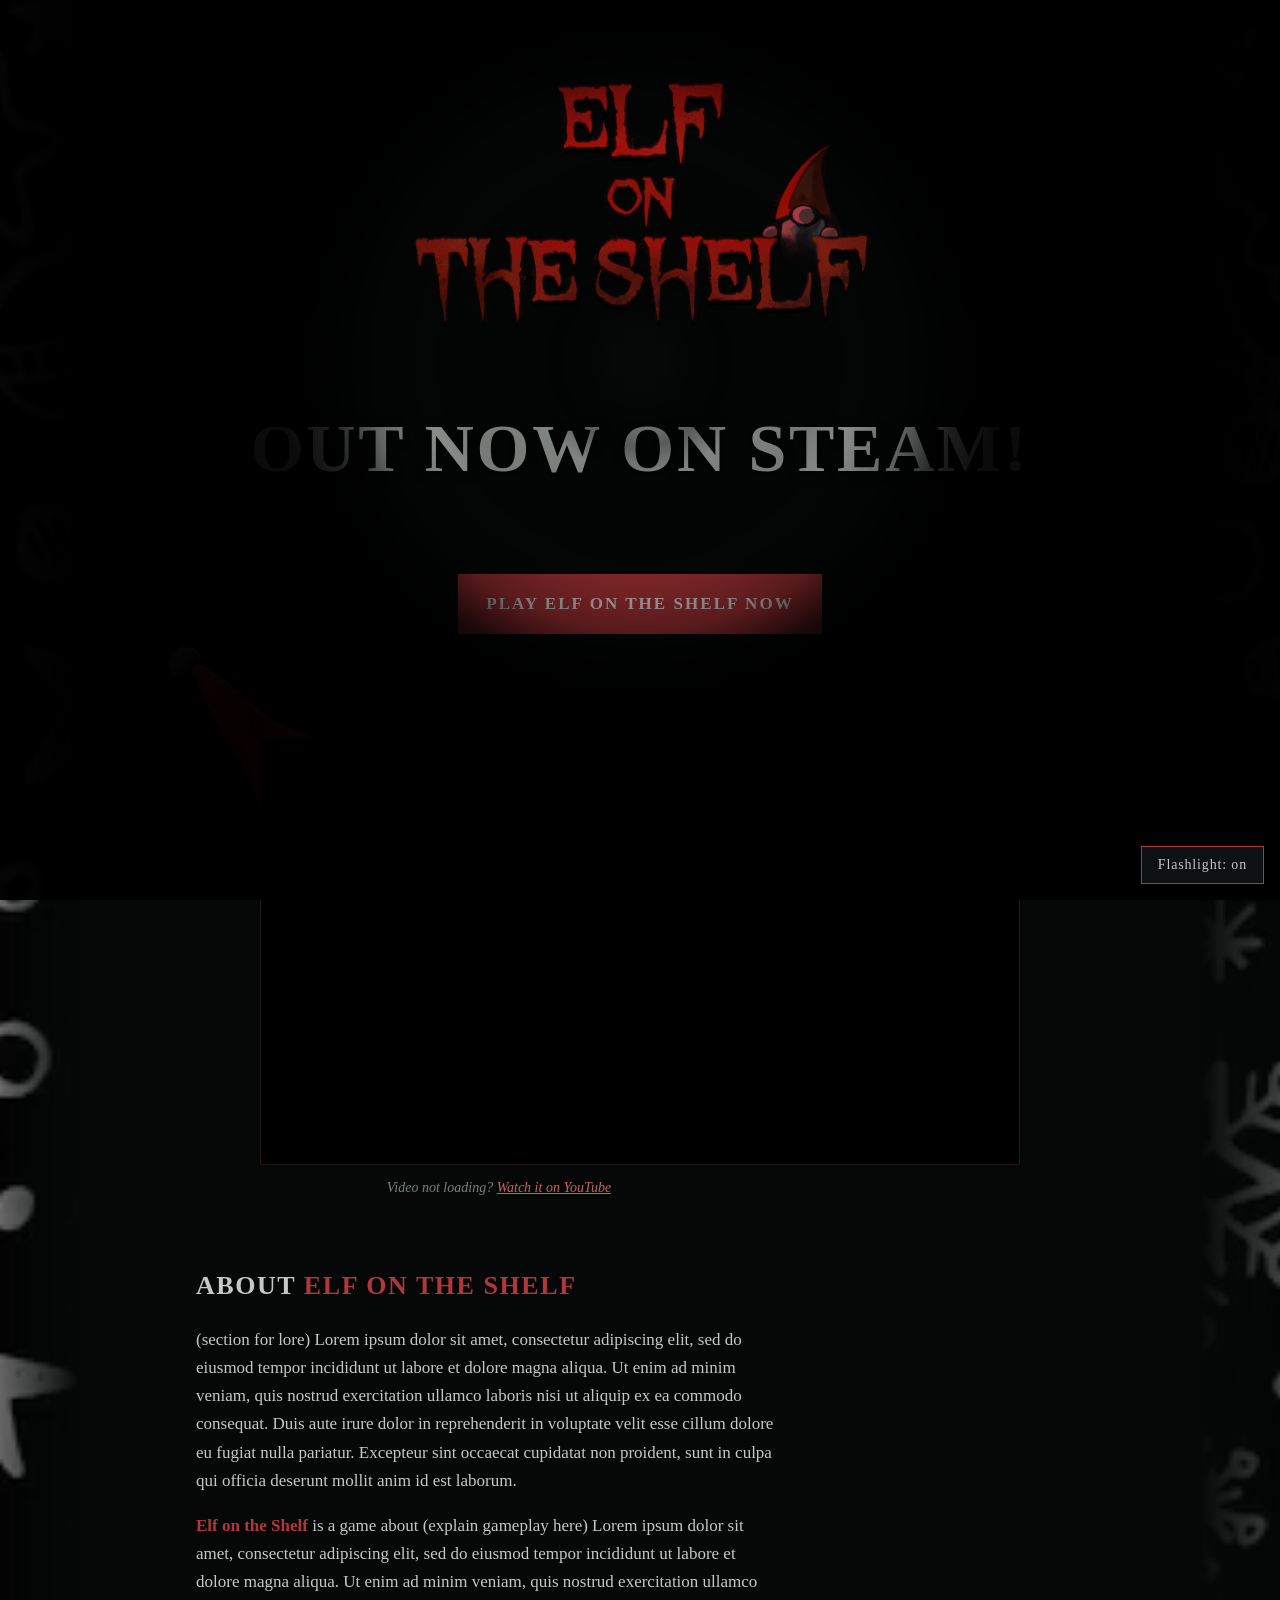
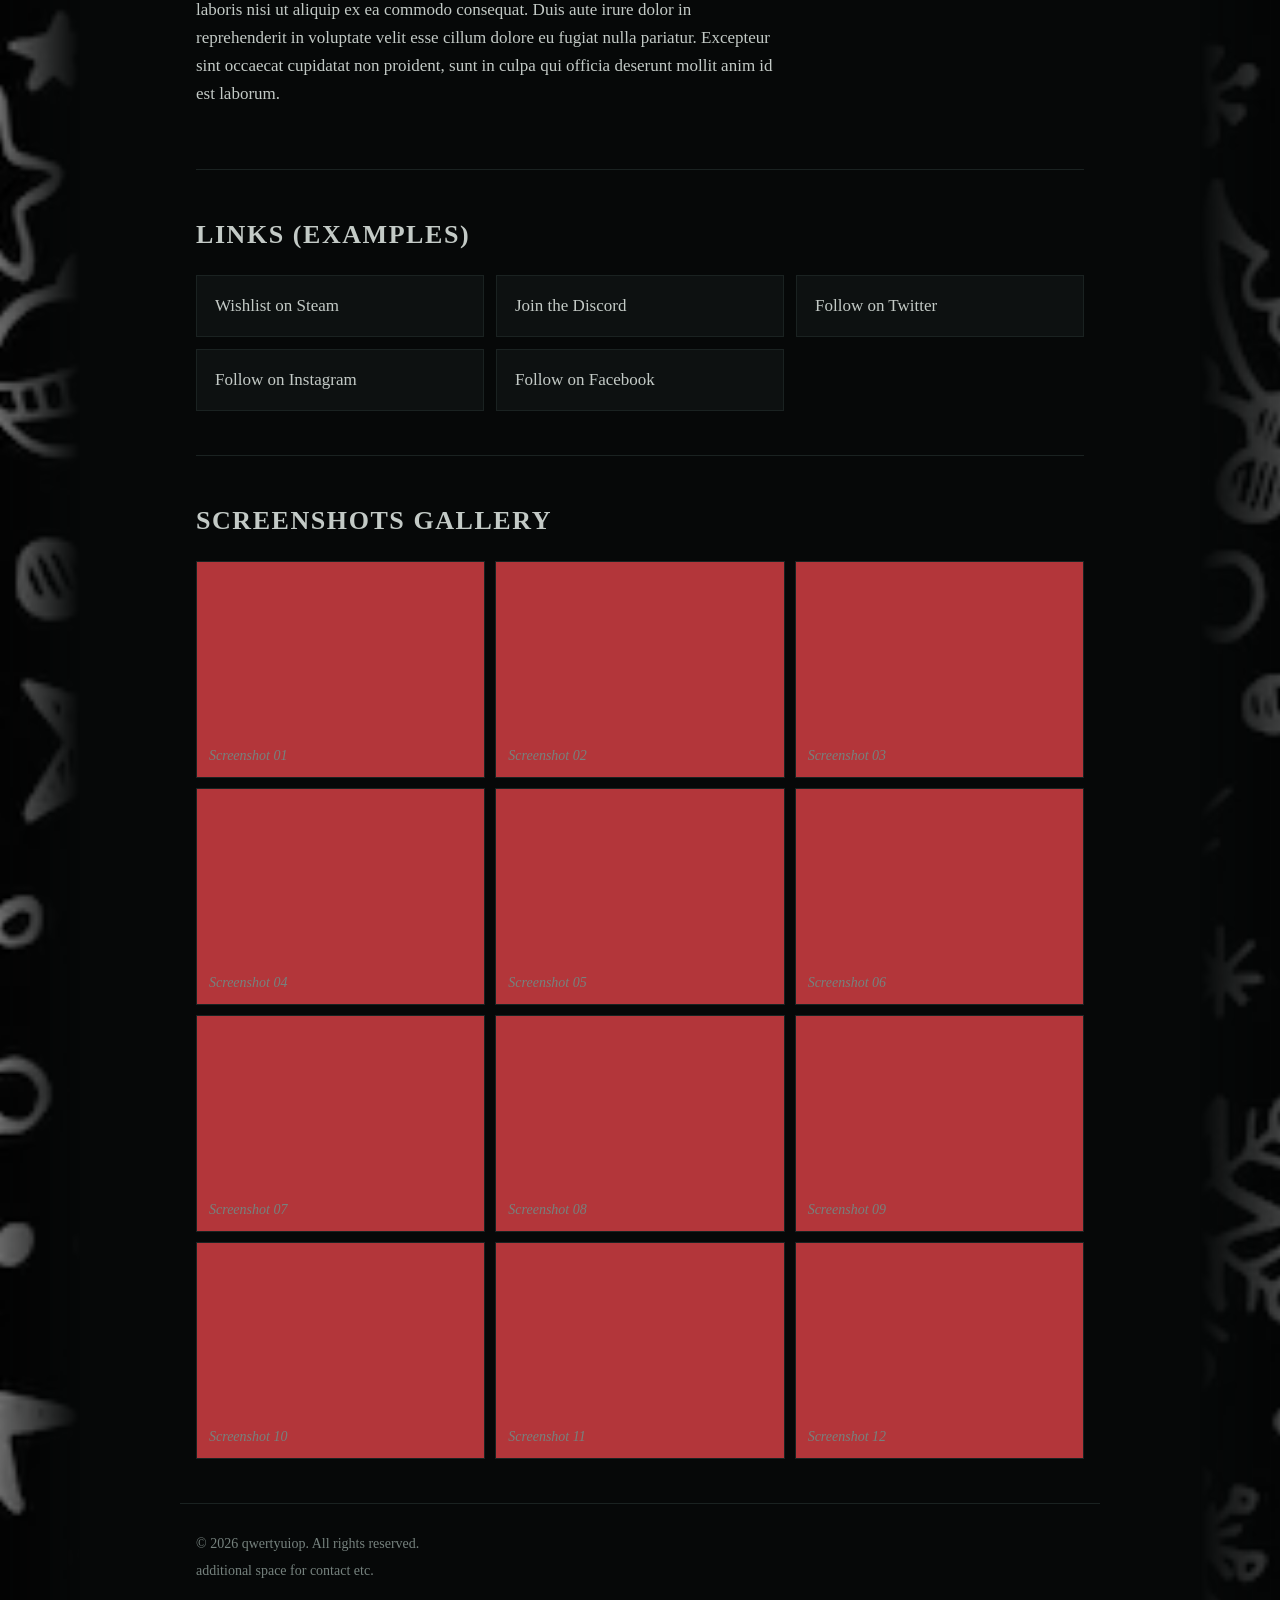
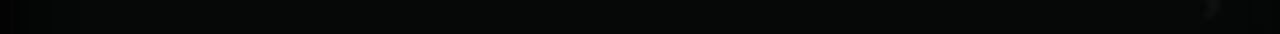
==== index.html @ 8050f0b4 "Add files via upload" ====
<!doctype html>
<html lang="en">

<head>
  <meta charset="utf-8">
  <meta name="viewport" content="width=device-width, initial-scale=1">
  <title>Elf on the Shelf</title>
  <link rel="stylesheet" href="style2.css">
</head>

<body>


  <header class="hero">
    <img src="images/logo.png" alt="Elf on the Shelf game logo">
    <div class="logo"></div>
    <h1>Out now on Steam!</h1><br><br>
 
    <a class="btn" href="#">Play Elf on the Shelf now</a>

    <div class="trailer">
      <iframe src="https://www.youtube.com/embed/LYU-8IFcDPw?si=7E_OwJNC91KNOd8U" title="Elf on the Shelf trailer" referrerpolicy="origin" allowfullscreen></iframe>
      <div class="trailer-shield"></div>

      <div class="gnome">
        <div class="gnome-pivot">
          <!-- Niewidzialne pole, na które się najeżdża (stałe, więc animacja nie "miga") -->
          <div class="gnome-hit" tabindex="0"></div>
          <img class="gnome-img" src="images/gnome.png" alt="" width="154" height="196">
        </div>
      </div>
    <p class="fallback">Video not loading? <a href="https://www.youtube.com/watch?v=LYU-8IFcDPw?si=7E_OwJNC91KNOd8U"
        target="_blank" rel="noopener">Watch it on YouTube</a></p>
  </header>

  <main>
    <section>
      <h2>About <em>Elf on the Shelf</em></h2>
      <p>(section for lore) Lorem ipsum dolor sit amet, consectetur adipiscing elit, sed do eiusmod tempor incididunt ut
        labore et dolore magna aliqua. Ut enim ad minim veniam, quis nostrud exercitation ullamco laboris nisi ut
        aliquip ex ea commodo consequat. Duis aute irure dolor in reprehenderit in voluptate velit esse cillum dolore eu
        fugiat nulla pariatur. Excepteur sint occaecat cupidatat non proident, sunt in culpa qui officia deserunt mollit
        anim id est laborum.</p>
      <p><em>Elf on the Shelf</em> is a game about (explain gameplay here) Lorem ipsum dolor sit amet, consectetur
        adipiscing elit, sed do eiusmod tempor incididunt ut labore et dolore magna aliqua. Ut enim ad minim veniam,
        quis nostrud exercitation ullamco laboris nisi ut aliquip ex ea commodo consequat. Duis aute irure dolor in
        reprehenderit in voluptate velit esse cillum dolore eu fugiat nulla pariatur. Excepteur sint occaecat cupidatat
        non proident, sunt in culpa qui officia deserunt mollit anim id est laborum. </p>
    </section>

    <section>
      <h2>Links (examples) </h2>
      <ul class="links">
        <li><a href="#">Wishlist on Steam</a></li>
        <li><a href="#">Join the Discord</a></li>
        <li><a href="#">Follow on Twitter</a></li>
        <li><a href="#">Follow on Instagram</a></li>
        <li><a href="#">Follow on Facebook</a></li>
      </ul>
    </section>

    <section>
      <h2>Screenshots Gallery</h2>
      <!-- <li><img src="images/shot-01.jpg" alt=""></li> -->
      <ul class="shots">
        <li>Screenshot 01</li>
        <li>Screenshot 02</li>
        <li>Screenshot 03</li>
        <li>Screenshot 04</li>
        <li>Screenshot 05</li>
        <li>Screenshot 06</li>
        <li>Screenshot 07</li>
        <li>Screenshot 08</li>
        <li>Screenshot 09</li>
        <li>Screenshot 10</li>
        <li>Screenshot 11</li>
        <li>Screenshot 12</li>
      </ul>
    </section>
  </main>

  <footer>
    <p>&copy; 2026 qwertyuiop. All rights reserved.</p>
    <p>additional space for contact etc.</p>
  </footer>

  <div class="flashlight"></div>
  <button class="flashlight-toggle" type="button">Flashlight: on</button>

  <script src="script2.js"></script>

</body>

</html>
---- style2.css ----
/* Padding i ramki wliczają się do szerokości elementu */
* { box-sizing: border-box; }

body
{
  margin: 0;
  position: relative;
  background: #060808;
  color: #c3cac6;
  font: 17px/1.65 Georgia, "Times New Roman", serif;
}

a { color: inherit; }
em { color: #b3363a; font-style: normal; font-weight: 600; }

.hero
{
  display: flex;
  flex-direction: column;
  align-items: center;
  min-height: 980px;
  padding: 72px 20px 56px;
  text-align: center;
}

/* Tło po bokach strony, od góry do dołu (przyklejone do okna przeglądarki).
   Maska ukrywa środek, żeby obrazek był widoczny tylko przy krawędziach. */
body::before
{
  content: "";
  position: absolute;
  inset: 0;
  z-index: -1;
  background: url("images/tlo2.png") center / cover no-repeat;
  -webkit-mask-image: linear-gradient(to right,
    #000 0, #000 calc(50% - 700px), transparent calc(50% - 560px),
    transparent calc(50% + 560px), #000 calc(50% + 700px), #000 100%);
  mask-image: linear-gradient(to right,
    #000 0, #000 calc(50% - 700px), transparent calc(50% - 560px),
    transparent calc(50% + 560px), #000 calc(50% + 700px), #000 100%);
}

/* Logo gry: maks. 560 px szerokości, skaluje się na mniejszych ekranach */
.hero > img { display: block; width: min(560px, 100%); height: auto; margin-bottom: 24px; }

h1
{
  margin: 0 0 32px;
  font-size: clamp(32px, 7.5vw, 68px);
  line-height: 1.1;
  letter-spacing: .04em;
  text-transform: uppercase;
  text-shadow: 0 2px 12px rgba(0, 0, 0, .7);
}

.btn 
{
  padding: 16px 28px;
  background: #b3363a;
  color: #f3eae6;
  font-weight: 700;
  letter-spacing: .12em;
  text-decoration: none;
  text-transform: uppercase;
}
.btn:hover { filter: brightness(1.1); }

/* Ramka na film w proporcjach 16:9 */
.trailer 
{
  width: min(760px, 100%);
  aspect-ratio: 16 / 9;
  margin-top: 104px; /* miejsce nad ramką na wychylonego gnoma */
  background: #000;
  border: 1px solid #241615;
}
/* Osadzony film wypełnia całą ramkę */
.trailer iframe { display: block; width: 100%; height: 100%; border: 0; }

.gnome
{
  position: absolute;
  left: -201px;
  top: -201px;
  width: 400px;
  height: 400px;
  z-index: 2;            /* nad osłoną trailera (z-index: 1) */
  pointer-events: none;  /* klikalne są tylko .gnome-hit i wysunięty gnom */
  clip-path: polygon(0 0, 100% 0, 100% 50%, 50% 50%, 50% 100%, 0 100%);
}
.gnome-pivot
{
  position: absolute;
  left: 50%;
  top: 50%;
  width: 0;
  height: 0;
  transform: rotate(-45deg);
}

/* Pole najechania: pokrywa czubek czapki w spoczynku */
.gnome-hit
{
  position: absolute;
  left: -50px;
  top: -64px;
  width: 100px;
  height: 100px;
  pointer-events: auto;
  cursor: pointer;
  outline: none;
}

/* W spoczynku obrazek jest wsunięty za róg – widać tylko czubek czapki */
.gnome-img
{
  position: absolute;
  left: -147px;
  top: -175px;
  width: 300px;
  height: 300px;
  pointer-events: none;
  transform: translateY(50px);
  transition: transform .8s cubic-bezier(.34, 1.56, .64, 1); /* lekkie "wyskoczenie" */
}
/* Po najechaniu (lub dotknięciu/fokusie na telefonie) gnom się wysuwa */
.gnome-pivot:hover .gnome-img,
.gnome-pivot:focus-within .gnome-img { transform: translateY(-60px); pointer-events: auto; }

/* Na telefonach gnom jest mniejszy (skalowanie względem rogu) */
@media (max-width: 600px) { .gnome { transform: scale(.6); } }

.fallback { margin: 12px 0 0; font-size: 14px; font-style: italic; color: #76827e; }
.fallback a { color: #c9605f; }

main, footer { max-width: 920px; margin: 0 auto; padding: 0 16px; }

/* Sekcje oddzielone cienką linią (poza ostatnią) */
section { padding: 44px 0; border-bottom: 1px solid #1a2221; }
section:last-child { border: 0; }

/* Nagłówki sekcji i szerokość akapitów dla wygodnego czytania */
h2 { margin: 0 0 18px; font-size: clamp(18px, 3.4vw, 26px); letter-spacing: .06em; text-transform: uppercase; }
p { max-width: 68ch; }

.links, .shots 
{
  display: grid;
  gap: 12px;
  margin: 0;
  padding: 0;
  list-style: none;
}
/* Linki: kolumny min. 230 px, rozciągają się na całą szerokość */
.links { grid-template-columns: repeat(auto-fit, minmax(230px, 1fr)); }
/* Galeria: kafelki min. 240 px, tyle kolumn ile się zmieści */
.shots { grid-template-columns: repeat(auto-fill, minmax(240px, 1fr)); gap: 10px; }

.links a 
{
  display: block;
  padding: 16px 18px;
  background: #0d1111;
  border: 1px solid #1a2221;
  text-decoration: none;
}
.links a:hover { border-color: #b3363a; }

.shots li 
{
  display: flex;
  align-items: flex-end;
  aspect-ratio: 4 / 3;
  padding: 10px 12px;
  background: #b3363a;
  border: 1px solid #1a2221;
  color: #76827e;
  font-size: 14px;
  font-style: italic;
}

.shots img { width: 100%; height: 100%; object-fit: cover; }

footer { padding-block: 28px 48px; border-top: 1px solid #1a2221; font-size: 14px; color: #76827e; }
footer p { margin: 0 0 4px; }


/* ===== Latarka: tekstura light.png podążająca za kursorem ===== */

/* Ciemna nakładka na cały ekran z "dziurą" w kształcie latarki: gradient jest
   przezroczysty tam, gdzie ma świecić, i czarny tam, gdzie ma być ciemno.
   Kolejne wartości rgba(0,0,0, X) to ciemność w danym miejscu (0 = pełne światło,
   .95 = prawie czarno) – zmieniając je, zmieniasz pierścienie światła.
   --x, --y: pozycja światła (ustawia script.js), --r: promień światła.
   pointer-events: none nie blokuje klikania w stronę. */
.flashlight
{
  --x: 50vw;
  --y: 40vh;
  --r: 360px;
  position: fixed;
  inset: 0;
  z-index: 50;
  pointer-events: none;
  background: radial-gradient(
    circle var(--r) at var(--x) var(--y),
    rgba(0, 0, 0, 0)   0%,
    rgba(0, 0, 0, 0)   8%,
    rgba(0, 0, 0, .35) 14%,
    rgba(0, 0, 0, .55) 24%,
    rgba(0, 0, 0, .35) 32%,
    rgba(0, 0, 0, .40) 50%,
    rgba(0, 0, 0, .30) 60%,
    rgba(0, 0, 0, .50) 75%,
    rgba(0, 0, 0, .85) 88%,
    rgba(0, 0, 0, .95) 100%
  );
  transition: opacity .3s;
}

.flashlight.off,
.flashlight.watching { opacity: 0; }

/* position: relative na trailerze jest potrzebne, żeby osłona
   (position: absolute) pokrywała dokładnie ramkę z filmem */
.trailer { position: relative; }
/* Osłona na trailerze: łapie ruch myszy, którego iframe by nie przepuścił.
   Klasa .hidden ukrywa ją (np. po kliknięciu), by film dało się obsługiwać. */
.trailer-shield { position: absolute; inset: 0; z-index: 1; cursor: pointer; }
.trailer-shield.hidden { display: none; }

.flashlight-toggle
{
  position: fixed;
  right: 16px;
  bottom: 16px;
  z-index: 60;
  padding: 10px 16px;
  background: #0d1111;
  color: #c3cac6;
  border: 1px solid #b3363a;
  font: 14px Georgia, "Times New Roman", serif;
  letter-spacing: .06em;
  cursor: pointer;
}
.flashlight-toggle:hover { filter: brightness(1.2); }

/* Na telefonach krąg światła jest mniejszy */
@media (max-width: 600px) { .flashlight { --r: 210px; } }
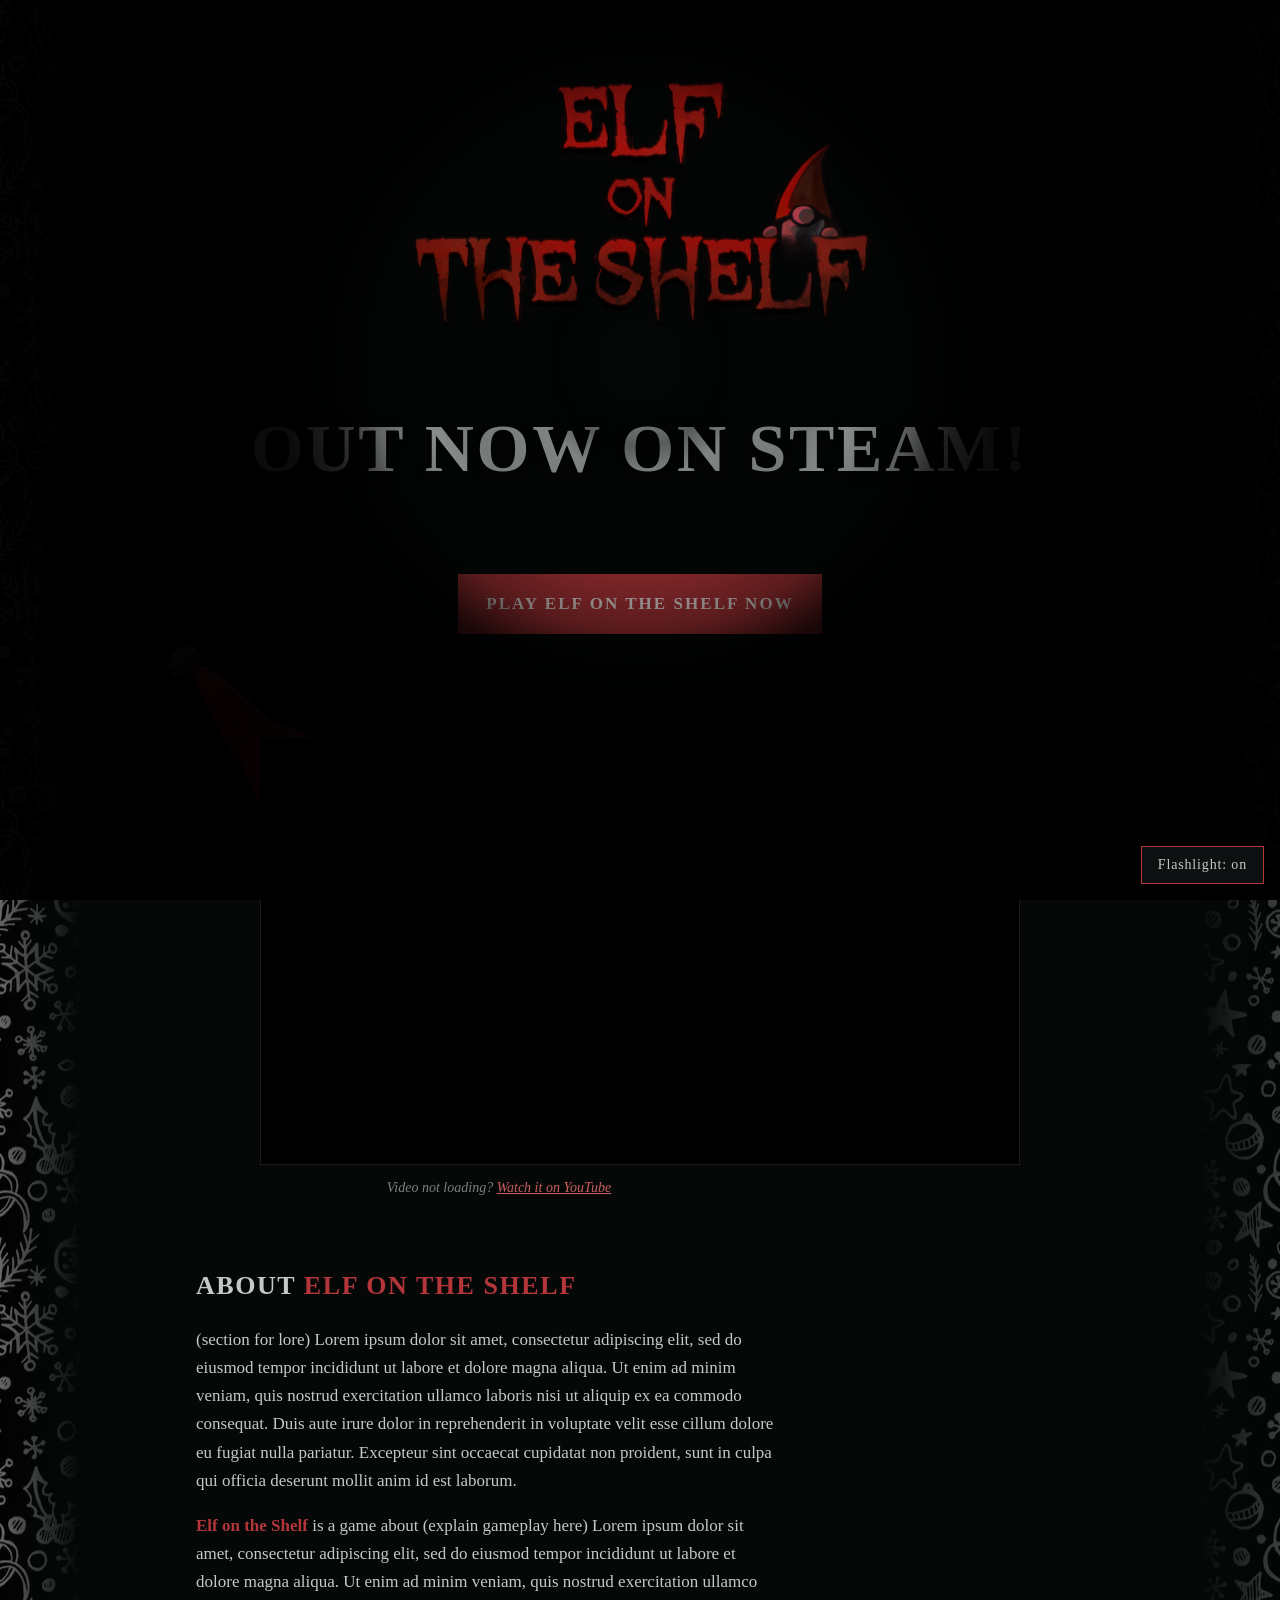
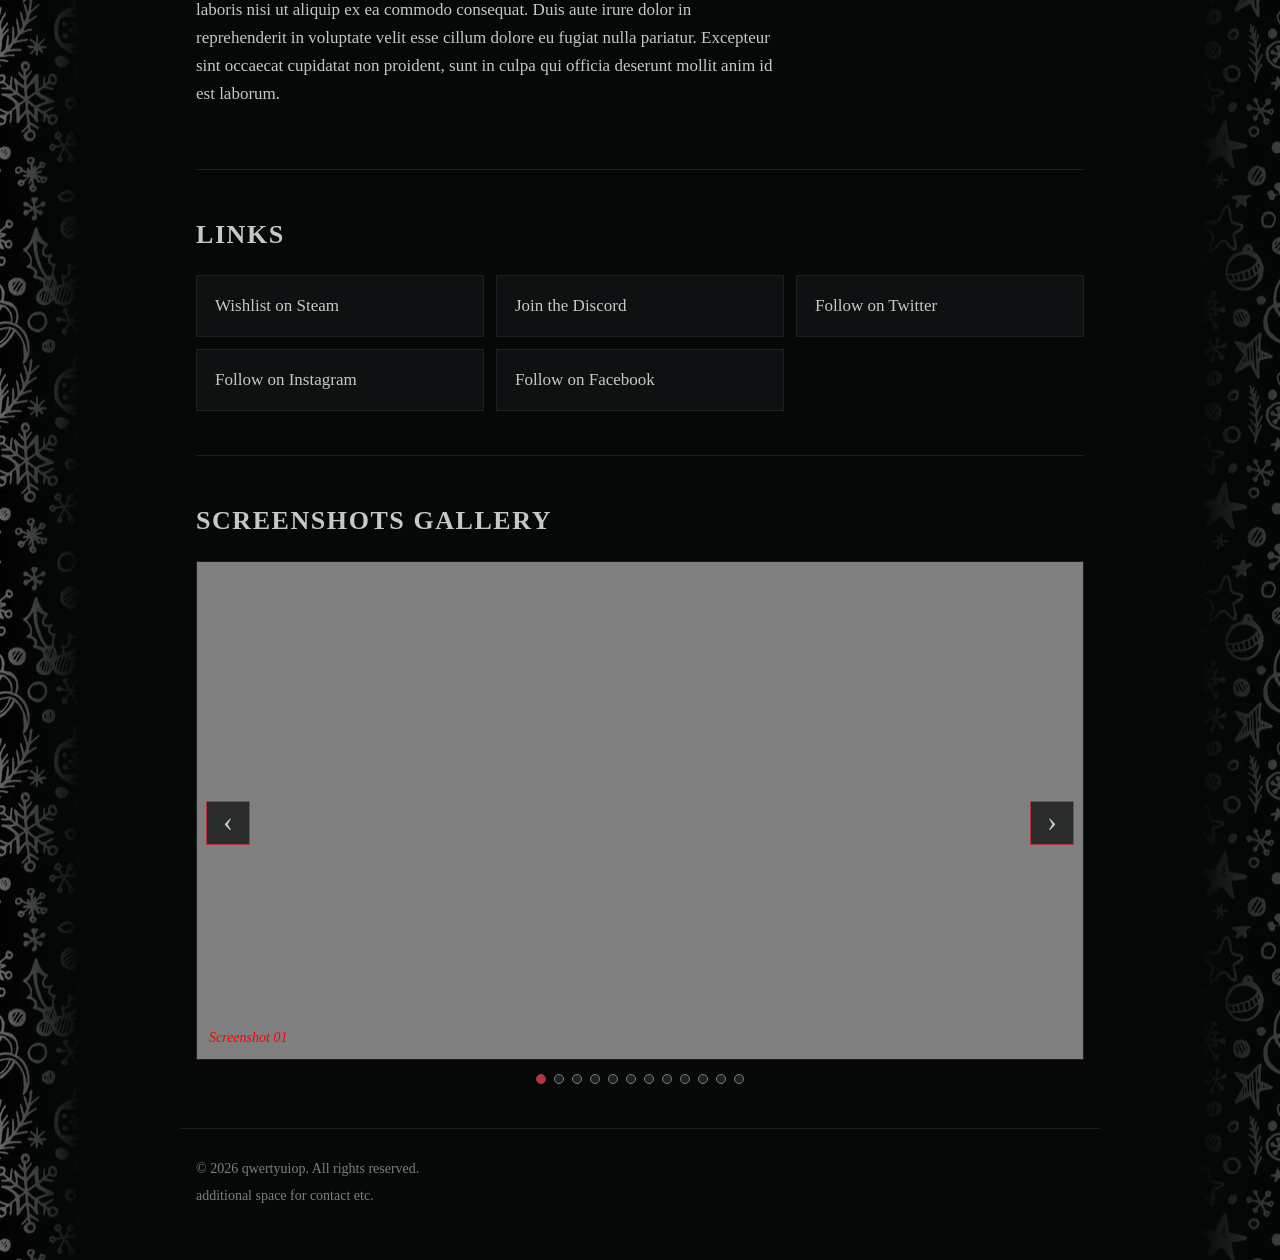
==== commit 3c07057d: "Add files via upload" ====
--- a/index.html
+++ b/index.html
@@ -49,7 +49,7 @@
     </section>
 
     <section>
-      <h2>Links (examples) </h2>
+      <h2>Links</h2>
       <ul class="links">
         <li><a href="#">Wishlist on Steam</a></li>
         <li><a href="#">Join the Discord</a></li>
@@ -62,20 +62,25 @@
     <section>
       <h2>Screenshots Gallery</h2>
       <!-- <li><img src="images/shot-01.jpg" alt=""></li> -->
-      <ul class="shots">
-        <li>Screenshot 01</li>
-        <li>Screenshot 02</li>
-        <li>Screenshot 03</li>
-        <li>Screenshot 04</li>
-        <li>Screenshot 05</li>
-        <li>Screenshot 06</li>
-        <li>Screenshot 07</li>
-        <li>Screenshot 08</li>
-        <li>Screenshot 09</li>
-        <li>Screenshot 10</li>
-        <li>Screenshot 11</li>
-        <li>Screenshot 12</li>
-      </ul>
+      <div class="carousel">
+        <button class="carousel-btn prev" type="button">&#8249;</button>
+        <ul class="shots" tabindex="0">
+          <li>Screenshot 01</li>
+          <li>Screenshot 02</li>
+          <li>Screenshot 03</li>
+          <li>Screenshot 04</li>
+          <li>Screenshot 05</li>
+          <li>Screenshot 06</li>
+          <li>Screenshot 07</li>
+          <li>Screenshot 08</li>
+          <li>Screenshot 09</li>
+          <li>Screenshot 10</li>
+          <li>Screenshot 11</li>
+          <li>Screenshot 12</li>
+        </ul>
+        <button class="carousel-btn next" type="button">&#8250;</button>
+        <div class="carousel-dots"></div>
+      </div>
     </section>
   </main>
 
--- a/style2.css
+++ b/style2.css
@@ -31,7 +31,7 @@
   position: absolute;
   inset: 0;
   z-index: -1;
-  background: url("images/tlo2.png") center / cover no-repeat;
+  background: url("images/tlo2.png") center;
   -webkit-mask-image: linear-gradient(to right,
     #000 0, #000 calc(50% - 700px), transparent calc(50% - 560px),
     transparent calc(50% + 560px), #000 calc(50% + 700px), #000 100%);
@@ -143,7 +143,7 @@
 h2 { margin: 0 0 18px; font-size: clamp(18px, 3.4vw, 26px); letter-spacing: .06em; text-transform: uppercase; }
 p { max-width: 68ch; }
 
-.links, .shots 
+.links
 {
   display: grid;
   gap: 12px;
@@ -153,8 +153,6 @@
 }
 /* Linki: kolumny min. 230 px, rozciągają się na całą szerokość */
 .links { grid-template-columns: repeat(auto-fit, minmax(230px, 1fr)); }
-/* Galeria: kafelki min. 240 px, tyle kolumn ile się zmieści */
-.shots { grid-template-columns: repeat(auto-fill, minmax(240px, 1fr)); gap: 10px; }
 
 .links a 
 {
@@ -166,26 +164,74 @@
 }
 .links a:hover { border-color: #b3363a; }
 
-.shots li 
-{
+/* ===== Karuzela screenshotów ===== */
+.carousel { position: relative; }
+
+/* Pasek ze slajdami: jeden slajd na raz, przewijany z "przyciąganiem" */
+.shots
+{
+  display: flex;
+  margin: 0;
+  padding: 0;
+  list-style: none;
+  overflow-x: auto;
+  scroll-snap-type: x mandatory;
+  scroll-behavior: smooth;
+  scrollbar-width: none;
+  outline: none;
+}
+.shots::-webkit-scrollbar { display: none; }
+
+.shots li
+{
+  flex: 0 0 100%;
+  scroll-snap-align: center;
   display: flex;
   align-items: flex-end;
-  aspect-ratio: 4 / 3;
+  aspect-ratio: 16 / 9;
   padding: 10px 12px;
-  background: #b3363a;
+  background: gray;
   border: 1px solid #1a2221;
-  color: #76827e;
+  color: red;
   font-size: 14px;
   font-style: italic;
 }
 
+.carousel-btn
+{
+  position: absolute;
+  top: calc(50% - 22px);
+  z-index: 2;
+  width: 44px;
+  height: 44px;
+  padding: 0 0 4px;
+  background: rgba(6, 8, 8, .7);
+  color: #c3cac6;
+  border: 1px solid #b3363a;
+  font: 30px/1 Georgia, "Times New Roman", serif;
+  cursor: pointer;
+}
+.carousel-btn:hover { background: #b3363a; color: #f3eae6; }
+.carousel-btn.prev { left: 10px; }
+.carousel-btn.next { right: 10px; }
+
+.carousel-dots { display: flex; justify-content: center; flex-wrap: wrap; gap: 8px; margin-top: 14px; }
+.carousel-dots button
+{
+  width: 10px;
+  height: 10px;
+  padding: 0;
+  background: #1a2221;
+  border: 1px solid #76827e;
+  border-radius: 50%;
+  cursor: pointer;
+}
+.carousel-dots button.active { background: #b3363a; border-color: #b3363a; }
+
 .shots img { width: 100%; height: 100%; object-fit: cover; }
 
 footer { padding-block: 28px 48px; border-top: 1px solid #1a2221; font-size: 14px; color: #76827e; }
 footer p { margin: 0 0 4px; }
-
-
-/* ===== Latarka: tekstura light.png podążająca za kursorem ===== */
 
 /* Ciemna nakładka na cały ekran z "dziurą" w kształcie latarki: gradient jest
    przezroczysty tam, gdzie ma świecić, i czarny tam, gdzie ma być ciemno.
@@ -246,4 +292,4 @@
 .flashlight-toggle:hover { filter: brightness(1.2); }
 
 /* Na telefonach krąg światła jest mniejszy */
-@media (max-width: 600px) { .flashlight { --r: 210px; } }+@media (max-width: 600px) { .flashlight { --r: 210px; } }
